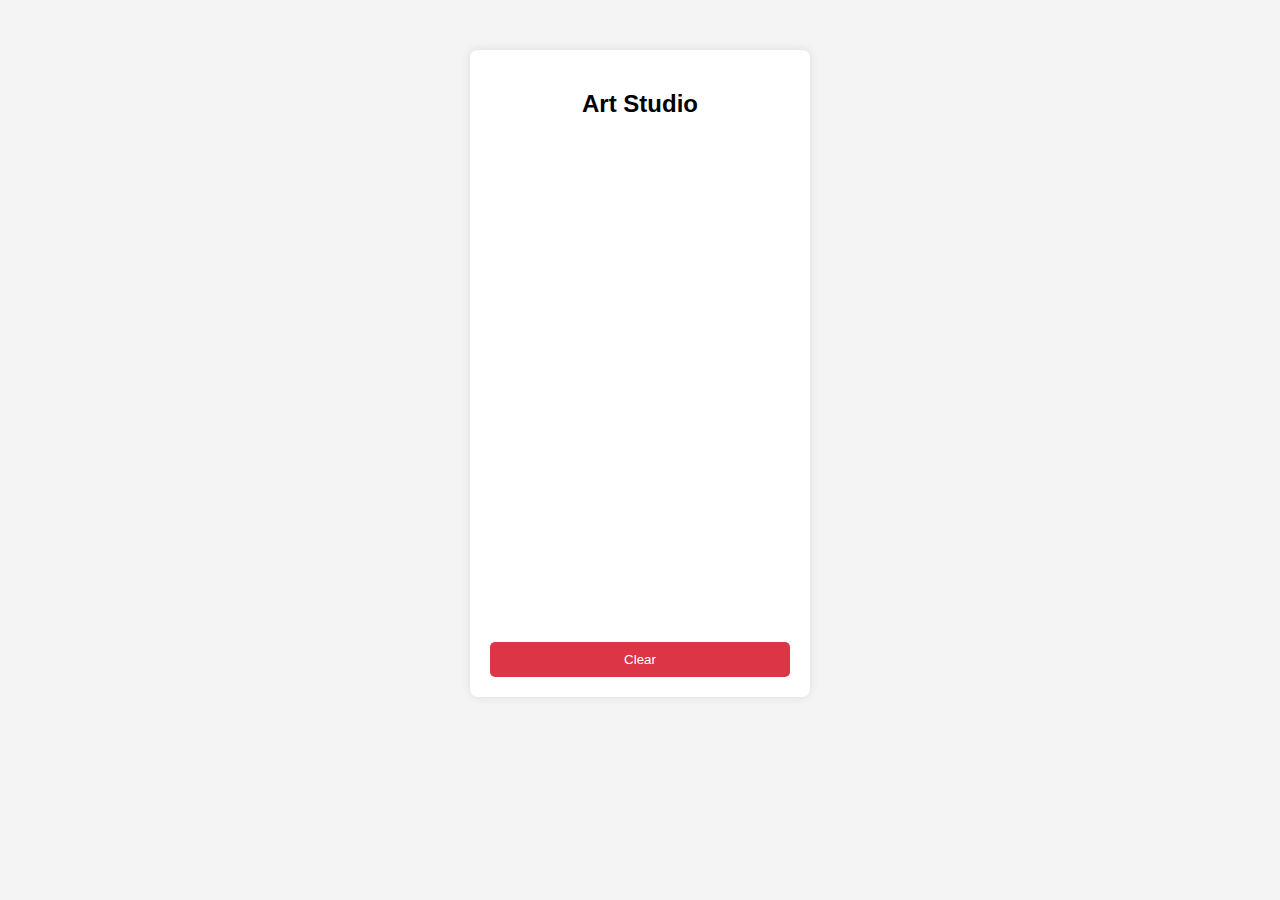
==== artstudio.html @ cd2f2ab9 "Create artstudio.html" ====
<!DOCTYPE html>
<html lang="en">
<head>
    <meta charset="UTF-8">
    <meta name="viewport" content="width=device-width, initial-scale=1.0">
    <title>Art Studio - Steady Delusion Review</title>
    <link rel="stylesheet" href="style.css">
    <script defer src="artstudio.js"></script>
</head>
<body>
    <div class="container">
        <h2>Art Studio</h2>
        <canvas id="canvas" width="500" height="500"></canvas>
        <button id="clearCanvas">Clear</button>
    </div>
</body>
</html>
---- style.css ----
body {
    font-family: Arial, sans-serif;
    text-align: center;
    margin: 0;
    padding: 0;
    background: #f4f4f4;
}

nav {
    background: #333;
    padding: 10px;
}

nav ul {
    list-style: none;
    padding: 0;
}

nav ul li {
    display: inline;
    margin: 0 15px;
}

nav ul li a {
    color: white;
    text-decoration: none;
}

.container {
    margin: 50px auto;
    padding: 20px;
    width: 300px;
    background: white;
    border-radius: 8px;
    box-shadow: 0px 0px 10px rgba(0, 0, 0, 0.1);
}

input {
    width: 100%;
    padding: 10px;
    margin: 10px 0;
    border: 1px solid #ccc;
    border-radius: 5px;
}

button {
    width: 100%;
    padding: 10px;
    background: #28a745;
    color: white;
    border: none;
    cursor: pointer;
    border-radius: 5px;
}

button:hover {
    background: #218838;
}

#error-message {
    color: red;
    margin-top: 10px;
}
button {
    background: #dc3545;
    color: white;
    padding: 10px;
    border: none;
    cursor: pointer;
    border-radius: 5px;
}

button:hover {
    background: #c82333;
}
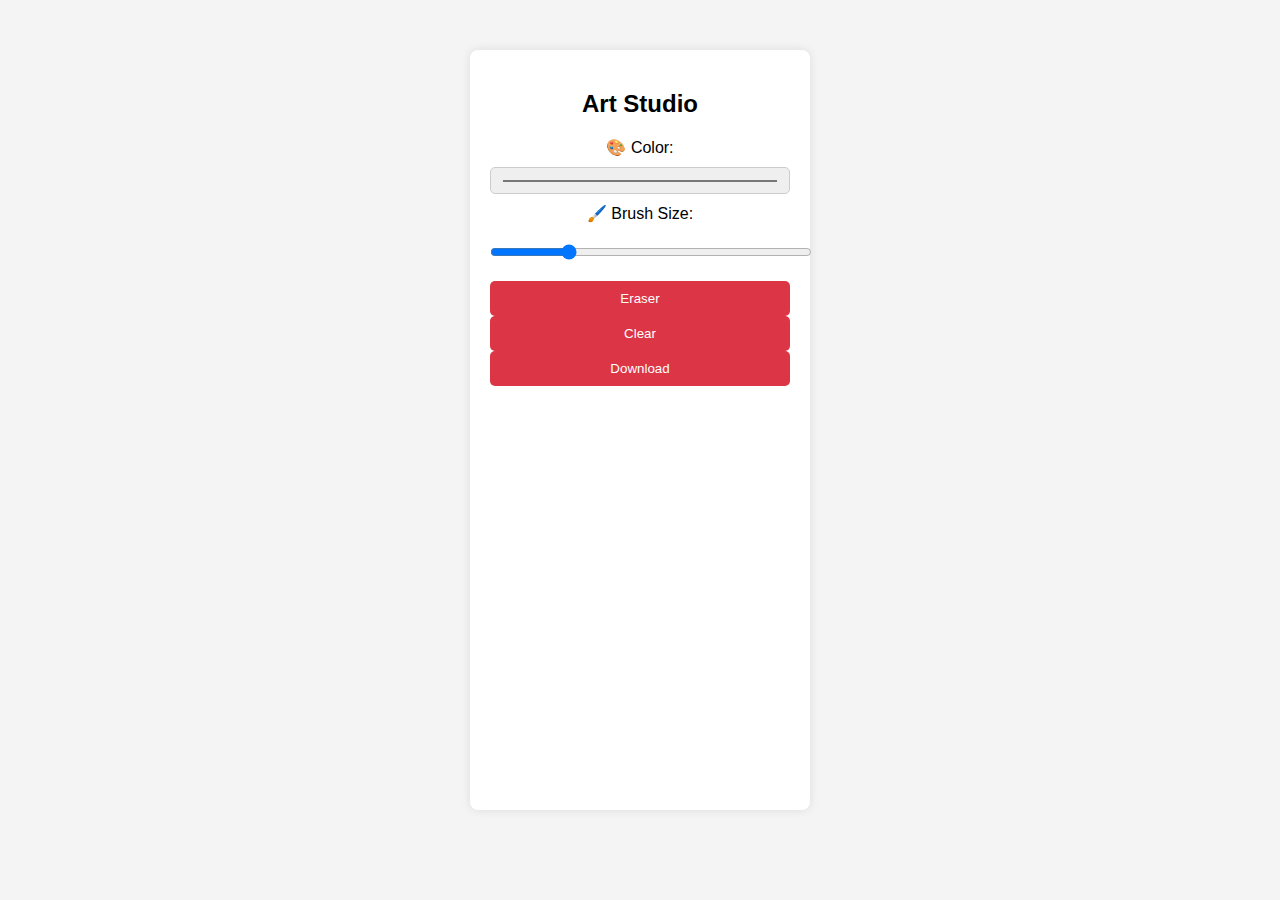
==== commit 963f5a3a: "Update artstudio.html" ====
--- a/artstudio.html
+++ b/artstudio.html
@@ -10,8 +10,16 @@
 <body>
     <div class="container">
         <h2>Art Studio</h2>
-        <canvas id="canvas" width="500" height="500"></canvas>
-        <button id="clearCanvas">Clear</button>
+        
+        <div class="toolbar">
+            <label>🎨 Color: <input type="color" id="colorPicker" value="#000000"></label>
+            <label>🖌️ Brush Size: <input type="range" id="brushSize" min="1" max="20" value="5"></label>
+            <button id="eraserBtn">Eraser</button>
+            <button id="clearCanvas">Clear</button>
+            <button id="saveCanvas">Download</button>
+        </div>
+
+        <canvas id="canvas" width="600" height="400"></canvas>
     </div>
 </body>
 </html>
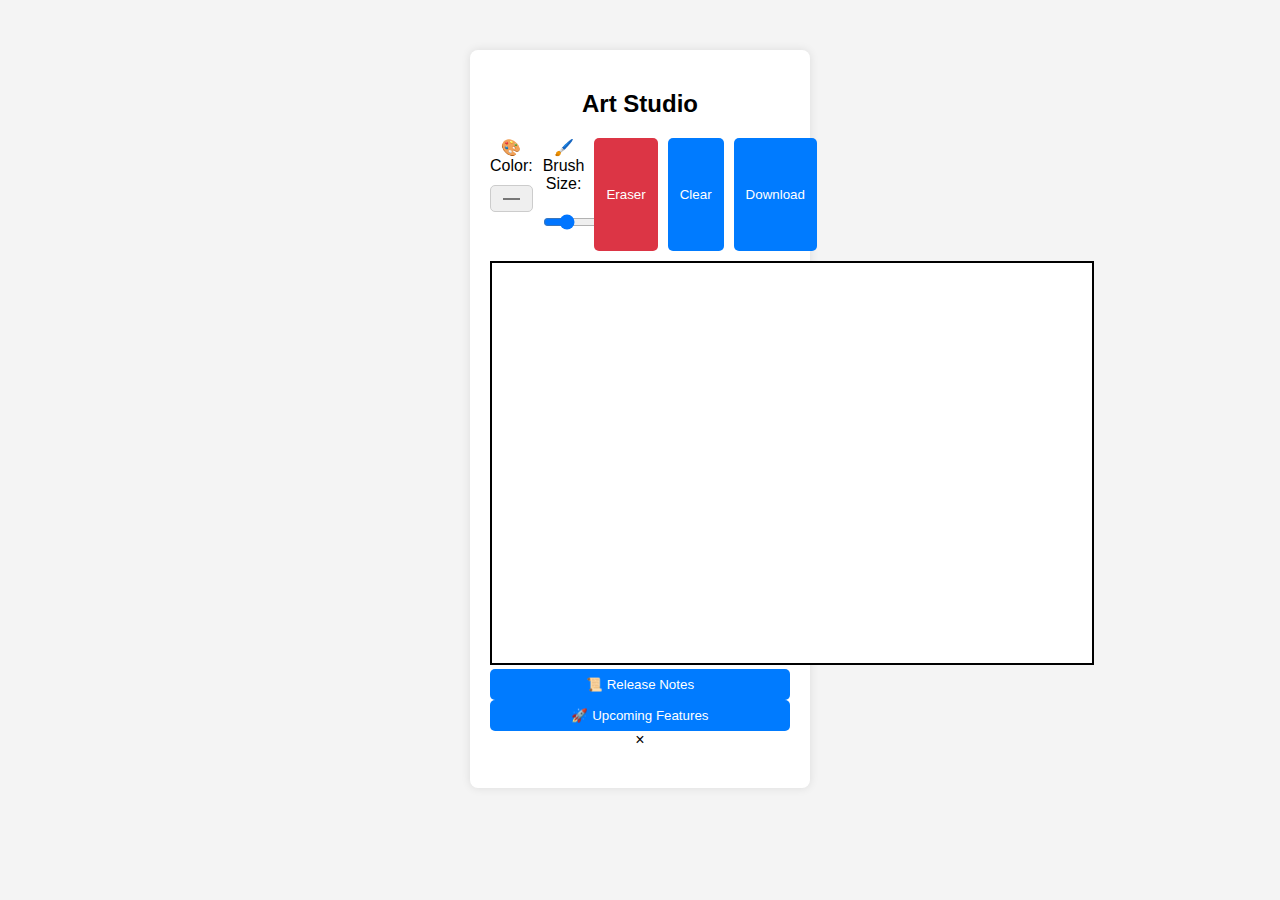
==== commit 563365bf: "Update artstudio.html" ====
--- a/artstudio.html
+++ b/artstudio.html
@@ -20,6 +20,21 @@
         </div>
 
         <canvas id="canvas" width="600" height="400"></canvas>
+
+        <!-- Buttons for Release Notes & Upcoming Features -->
+        <div class="info-buttons">
+            <button id="releaseNotesBtn">📜 Release Notes</button>
+            <button id="upcomingFeaturesBtn">🚀 Upcoming Features</button>
+        </div>
+
+        <!-- Modals for Displaying Information -->
+        <div id="modal" class="modal">
+            <div class="modal-content">
+                <span class="close-btn">&times;</span>
+                <h3 id="modal-title"></h3>
+                <p id="modal-text"></p>
+            </div>
+        </div>
     </div>
 </body>
 </html>
--- a/style.css
+++ b/style.css
@@ -73,3 +73,35 @@
 button:hover {
     background: #c82333;
 }
+.toolbar {
+    display: flex;
+    gap: 10px;
+    margin-bottom: 10px;
+}
+
+canvas {
+    border: 2px solid #000;
+    cursor: crosshair;
+    background-color: white;
+}
+
+button {
+    background: #007BFF;
+    color: white;
+    padding: 8px 12px;
+    border: none;
+    cursor: pointer;
+    border-radius: 5px;
+}
+
+button:hover {
+    background: #0056b3;
+}
+
+#eraserBtn {
+    background: #dc3545;
+}
+
+#eraserBtn:hover {
+    background: #c82333;
+}
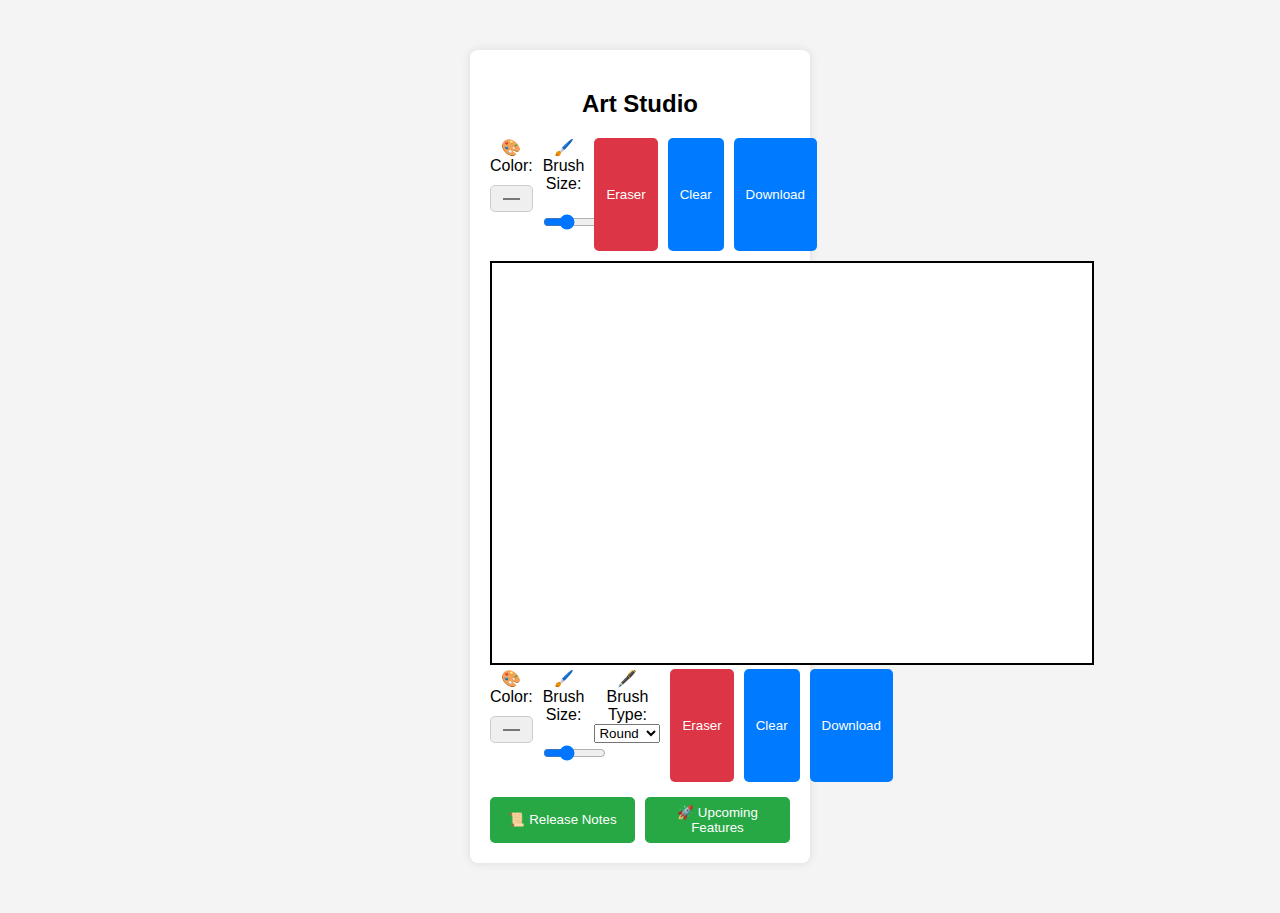
==== commit 86130e78: "Update artstudio.html" ====
--- a/artstudio.html
+++ b/artstudio.html
@@ -20,7 +20,21 @@
         </div>
 
         <canvas id="canvas" width="600" height="400"></canvas>
-
+<div class="toolbar">
+    <label>🎨 Color: <input type="color" id="colorPicker" value="#000000"></label>
+    <label>🖌️ Brush Size: <input type="range" id="brushSize" min="1" max="20" value="5"></label>
+    <label>🖋️ Brush Type:
+        <select id="brushType">
+            <option value="round">Round</option>
+            <option value="square">Square</option>
+            <option value="spray">Spray</option>
+            <option value="texture">Texture</option>
+        </select>
+    </label>
+    <button id="eraserBtn">Eraser</button>
+    <button id="clearCanvas">Clear</button>
+    <button id="saveCanvas">Download</button>
+</div>
         <!-- Buttons for Release Notes & Upcoming Features -->
         <div class="info-buttons">
             <button id="releaseNotesBtn">📜 Release Notes</button>
--- a/style.css
+++ b/style.css
@@ -105,3 +105,58 @@
 #eraserBtn:hover {
     background: #c82333;
 }
+/* Buttons for Release Notes & Upcoming Features */
+.info-buttons {
+    margin-top: 15px;
+    display: flex;
+    gap: 10px;
+    justify-content: center;
+}
+
+.info-buttons button {
+    background: #28a745;
+    color: white;
+    padding: 8px 12px;
+    border: none;
+    cursor: pointer;
+    border-radius: 5px;
+}
+
+.info-buttons button:hover {
+    background: #218838;
+}
+
+/* Modal Styling */
+.modal {
+    display: none;
+    position: fixed;
+    z-index: 1000;
+    left: 0;
+    top: 0;
+    width: 100%;
+    height: 100%;
+    background-color: rgba(0, 0, 0, 0.5);
+}
+
+.modal-content {
+    background-color: white;
+    margin: 15% auto;
+    padding: 20px;
+    width: 80%;
+    max-width: 400px;
+    border-radius: 8px;
+    box-shadow: 0px 0px 10px rgba(0, 0, 0, 0.3);
+    text-align: center;
+}
+
+.close-btn {
+    color: #aaa;
+    float: right;
+    font-size: 20px;
+    font-weight: bold;
+    cursor: pointer;
+}
+
+.close-btn:hover {
+    color: black;
+}
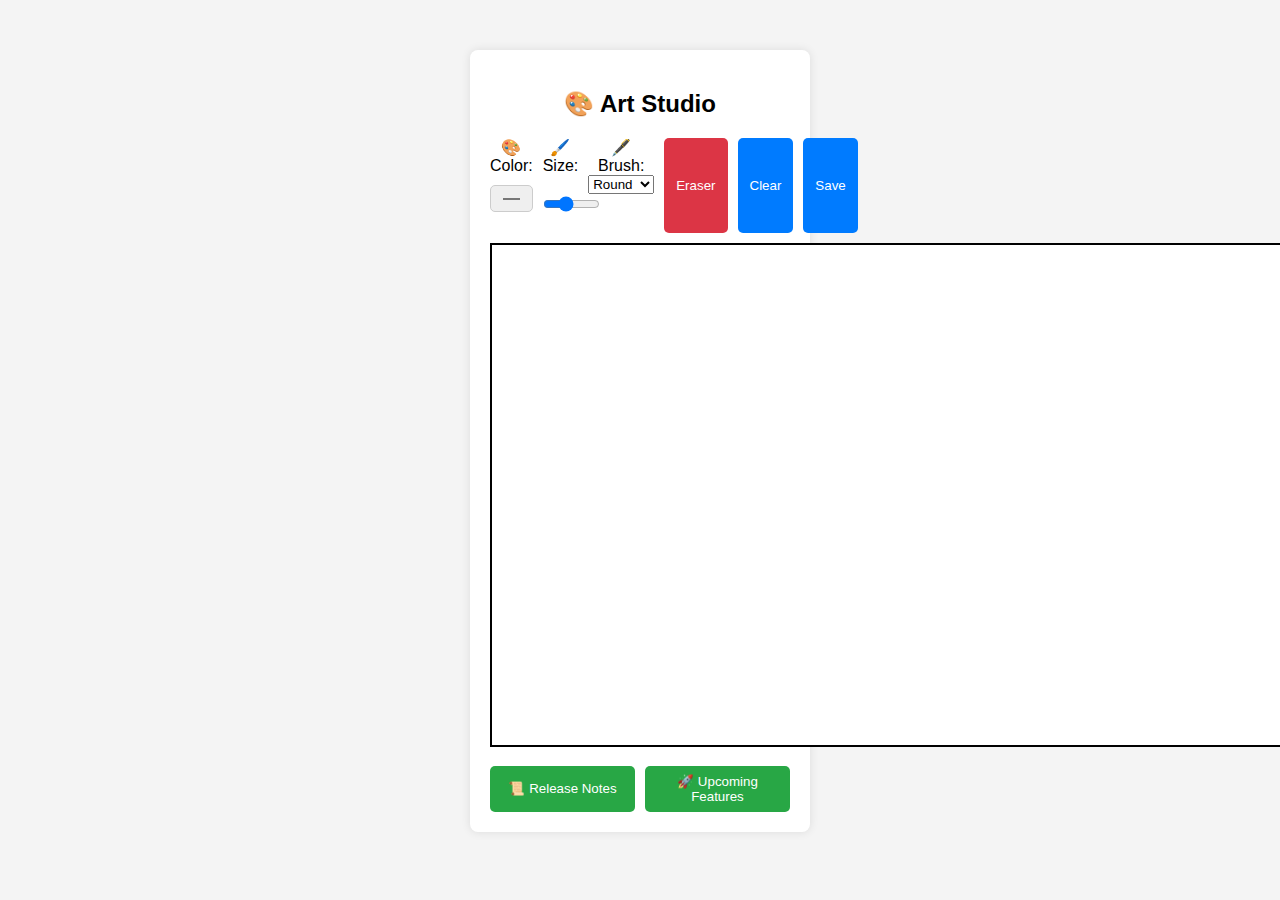
==== commit 6bfd9f12: "Update artstudio.html" ====
--- a/artstudio.html
+++ b/artstudio.html
@@ -9,39 +9,37 @@
 </head>
 <body>
     <div class="container">
-        <h2>Art Studio</h2>
+        <h2>🎨 Art Studio</h2>
         
+        <!-- Toolbar -->
         <div class="toolbar">
             <label>🎨 Color: <input type="color" id="colorPicker" value="#000000"></label>
-            <label>🖌️ Brush Size: <input type="range" id="brushSize" min="1" max="20" value="5"></label>
+            <label>🖌️ Size: <input type="range" id="brushSize" min="1" max="20" value="5"></label>
+            <label>🖋️ Brush:
+                <select id="brushType">
+                    <option value="round">Round</option>
+                    <option value="square">Square</option>
+                    <option value="spray">Spray</option>
+                    <option value="texture">Texture</option>
+                </select>
+            </label>
             <button id="eraserBtn">Eraser</button>
             <button id="clearCanvas">Clear</button>
-            <button id="saveCanvas">Download</button>
+            <button id="saveCanvas">Save</button>
         </div>
 
-        <canvas id="canvas" width="600" height="400"></canvas>
-<div class="toolbar">
-    <label>🎨 Color: <input type="color" id="colorPicker" value="#000000"></label>
-    <label>🖌️ Brush Size: <input type="range" id="brushSize" min="1" max="20" value="5"></label>
-    <label>🖋️ Brush Type:
-        <select id="brushType">
-            <option value="round">Round</option>
-            <option value="square">Square</option>
-            <option value="spray">Spray</option>
-            <option value="texture">Texture</option>
-        </select>
-    </label>
-    <button id="eraserBtn">Eraser</button>
-    <button id="clearCanvas">Clear</button>
-    <button id="saveCanvas">Download</button>
-</div>
-        <!-- Buttons for Release Notes & Upcoming Features -->
+        <!-- Drawing Canvas -->
+        <div class="canvas-container">
+            <canvas id="canvas" width="800" height="500"></canvas>
+        </div>
+
+        <!-- Info Buttons -->
         <div class="info-buttons">
             <button id="releaseNotesBtn">📜 Release Notes</button>
             <button id="upcomingFeaturesBtn">🚀 Upcoming Features</button>
         </div>
 
-        <!-- Modals for Displaying Information -->
+        <!-- Modal Popup -->
         <div id="modal" class="modal">
             <div class="modal-content">
                 <span class="close-btn">&times;</span>
